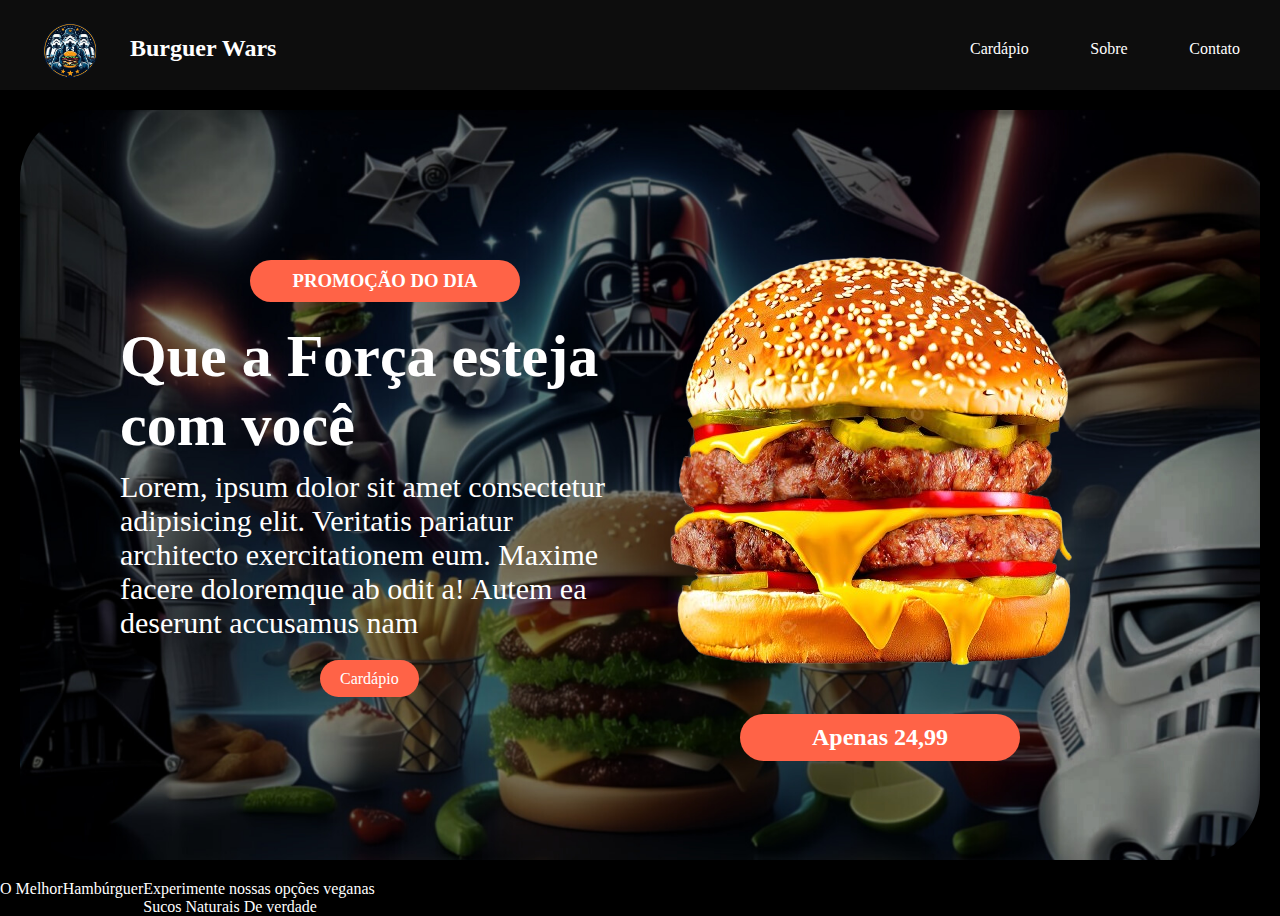
==== index.html @ f54b36db "Add files via upload" ====
<!DOCTYPE html>
<html lang="en">

<head>
    <meta charset="UTF-8">
    <meta name="viewport" content="width=device-width, initial-scale=1.0">
    <title>Burguer Wars</title>
    <link rel="stylesheet" href="style.css">
</head>

<body>

    <!-- Banner -->
    <div class="banner">
        <div class="banner01">
            <img src="imgs/logo.png" alt="Logo_genérica" class="logo">
            <h2 class="titulo">Burguer Wars</h2>
        </div>
        <div class="banner02">
            <a href="#" class="link">Cardápio</a>
            <a href="#" class="link">Sobre</a>
            <a href="#" class="link">Contato</a>
        </div>
    </div>

    <!-- Faixa -->
    <div class="faixa">
        <div class="faixa_texto">
            <h3 class="faixa_h3">PROMOÇÃO DO DIA</h3>
            <h2 class="faixa_h2">Que a Força esteja com você</h2>
            <p class="faixa_p">Lorem, ipsum dolor sit amet consectetur adipisicing elit. Veritatis pariatur architecto
                exercitationem
                eum. Maxime facere doloremque ab odit a! Autem ea deserunt accusamus nam</p>
            <a href="#" class="faixa_link">Cardápio</a>
        </div>

        <div class="faixa_img">
            <img src="imgs/burguer_v1.png" alt="Burgão">
            <h2 class="faixa_img_h2">Apenas 24,99</h2>
        </div>

    </div>

    <!-- Triplos -->
    <div class="triplos">
        <div>
            <p><span>O Melhor</span>Hambúrguer</p>

        </div>
        <div class="triplos_02">
            <div>
                <p>Experimente nossas opções veganas</p>
            </div>
            <div>
                <p>Sucos Naturais <span>De verdade</span></p>
            </div>
        </div>

    </div>

</body>

</html>
---- style.css ----
* {
    padding: 0;
    margin: 0;
    text-decoration: none;
    color: white;
}

div {
    display: flex;
}

body {
    background-color: #000000;
}

/*Banner*/
.banner {
    justify-content: space-between;
    background-color: #0D0D0D;
    padding-top: 20px;
    padding-left: 40px;
    padding-right: 40px;
    padding-bottom: 10px;
}

.banner02 {
    width: 270px;
    justify-content: space-between;
}

.titulo {
    padding-top: 15px;
    margin-left: 30px;
    color: #ffffff;
}

.link {
    padding-top: 20px;
    color: #ffffff;
}

.logo {
    height: 60px;
    width: 60px;
}

/*faixa*/
.faixa {
    padding-top: 100px;
    padding-left: 100px;
    justify-content: space-between;
    margin: 20px;
    background-image: url(imgs/faixa_v3_darth.png);
    background-size: 100%;
    border-radius: 70px;
}

.faixa_texto {
    padding-top: 50px;
    display: block;
    height: 600px;
}

.faixa_h3 {
    margin-left: 130px;
    margin-bottom: 20px;
    text-align: center;
    width: 250px;
    background-color: tomato;
    padding: 10px;
    border-radius: 30px;
}

.faixa_h2 {
    font-size: 60px;
    width: 500px;
    margin-bottom: 10px;
}

.faixa_p {
    font-size: 30px;
    width: 500px;
    margin-bottom: 30px;
}

.faixa_link {
    padding: 10px 20px;
    background-color: tomato;
    margin: 200px;
    border-radius: 30px;
}

.faixa_img {
    display: block;
    height: 400px;
    margin-right: 200px;
    text-align: center;
}

.faixa_img_h2 {
    background-color: tomato;
    padding: 10px;
    border-radius: 30px;
    width: 260px;
    margin-left: 120px;
}

/*Triplos*/
.triplos {
    display: flex;
}

.triplos_01 {}

.triplos_02 {
    display: block;
}
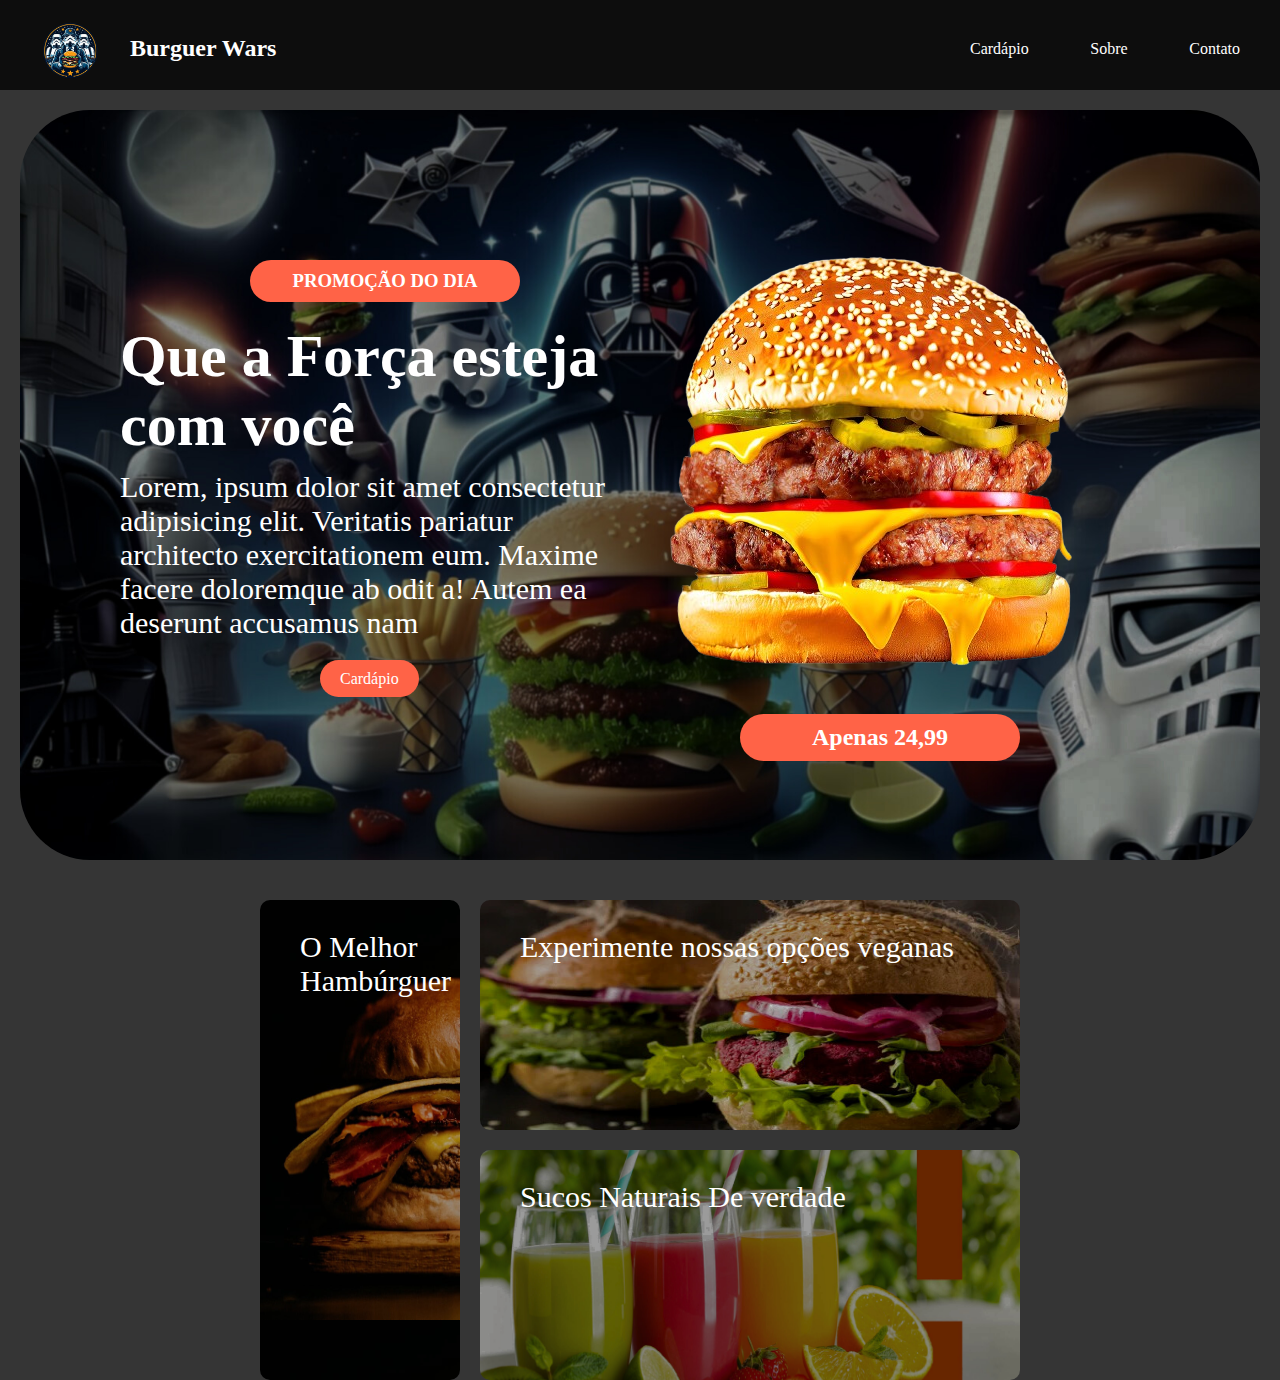
==== commit 848d4dbf: "Add files via upload" ====
--- a/index.html
+++ b/index.html
@@ -43,15 +43,15 @@
 
     <!-- Triplos -->
     <div class="triplos">
-        <div>
-            <p><span>O Melhor</span>Hambúrguer</p>
+        <div class="triplos_singular">
+            <p><span>O Melhor</span> Hambúrguer</p>
 
         </div>
         <div class="triplos_02">
-            <div>
+            <div class="duplos_01">
                 <p>Experimente nossas opções veganas</p>
             </div>
-            <div>
+            <div class="duplos_02">
                 <p>Sucos Naturais <span>De verdade</span></p>
             </div>
         </div>
--- a/style.css
+++ b/style.css
@@ -10,7 +10,7 @@
 }
 
 body {
-    background-color: #000000;
+    background-color: #353535;
 }
 
 /*Banner*/
@@ -51,6 +51,7 @@
     justify-content: space-between;
     margin: 20px;
     background-image: url(imgs/faixa_v3_darth.png);
+    background-repeat: no-repeat;
     background-size: 100%;
     border-radius: 70px;
 }
@@ -107,11 +108,51 @@
 
 /*Triplos*/
 .triplos {
+    justify-content: space-between;
+    height: 430px;
     display: flex;
+    padding: 20px 260px;
 }
-
-.triplos_01 {}
 
 .triplos_02 {
     display: block;
+    margin-left: 20px;
+}
+
+.triplos_singular {
+    padding-top: 30px;
+    padding-left: 40px;
+    height: 450px;
+    width: 500px;
+    background-size: 500px 420px;
+    background-image: url(imgs/triplos_burguer_01.png);
+    border-radius: 10px;
+    border-right: 20px;
+    font-size: 30px;
+}
+
+.duplos_01 {
+    padding-top: 30px;
+    padding-left: 40px;
+    height: 200px;
+    width: 500px;
+    background-size: 540px 280px;
+    background-image: url(imgs/triplo_vegano.png);
+    background-repeat: no-repeat;
+    border-radius: 10px;
+    margin-bottom: 20px;
+    font-size: 30px;
+}
+
+.duplos_02 {
+    padding-top: 30px;
+    padding-left: 40px;
+    height: 200px;
+    width: 500px;
+    background-image: url(imgs/triplos_sucos.png);
+    background-repeat: no-repeat;
+    background-position: center;
+    background-size: 540px 280px;
+    border-radius: 10px;
+    font-size: 30px;
 }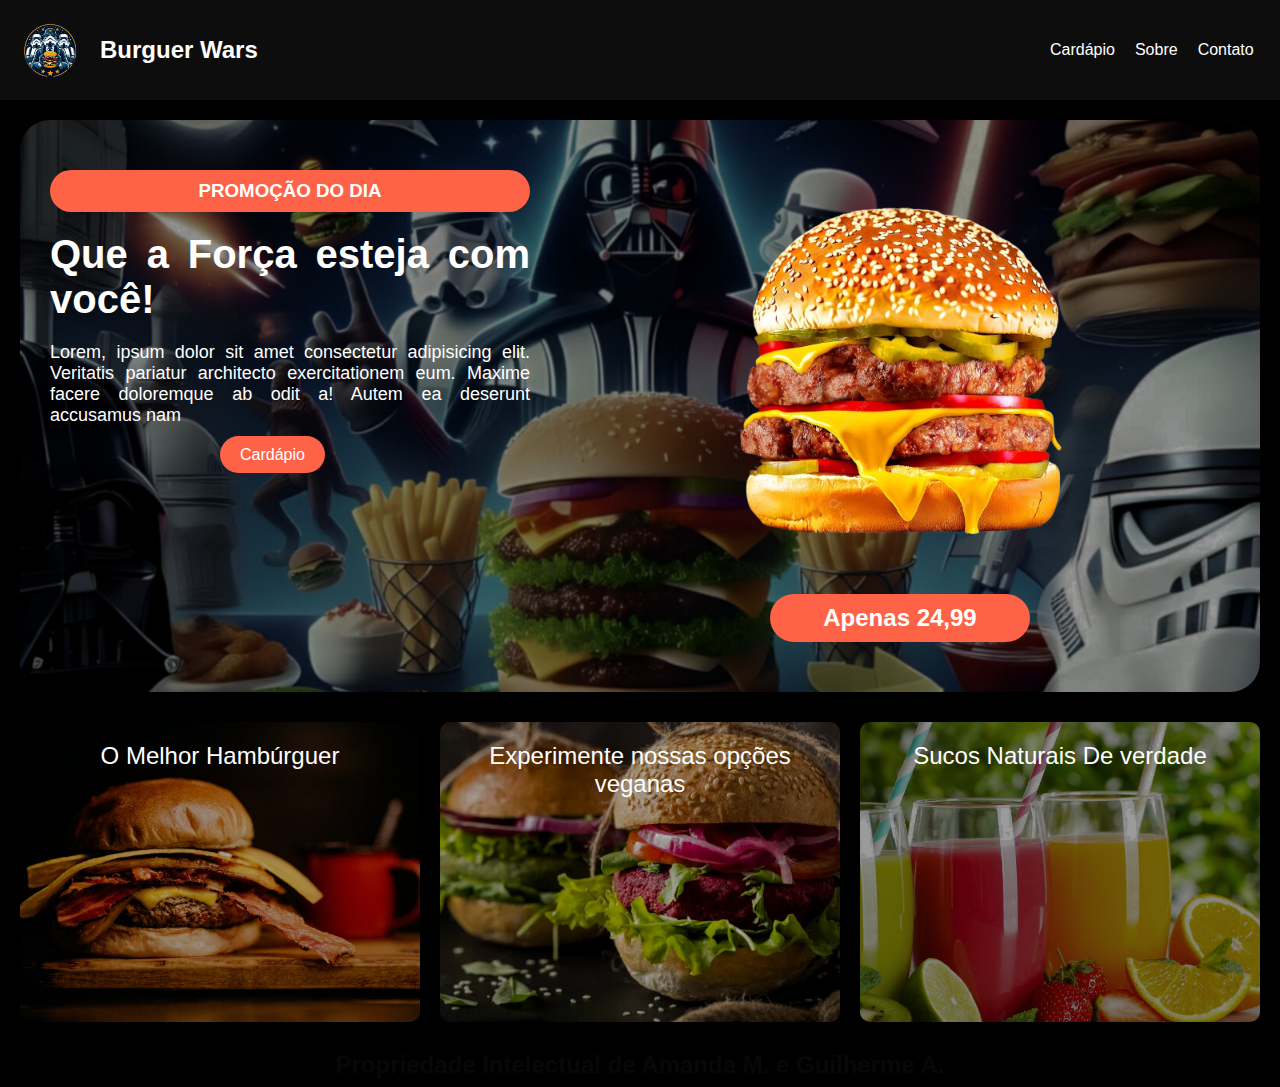
==== commit 0ee7c97b: "index.html" ====
--- a/index.html
+++ b/index.html
@@ -5,29 +5,30 @@
     <meta charset="UTF-8">
     <meta name="viewport" content="width=device-width, initial-scale=1.0">
     <title>Burguer Wars</title>
-    <link rel="stylesheet" href="style.css">
+    <link rel="stylesheet" href="style_v2.css">
+    <link rel="shortcut icon" href="imgs/logo.png" type="image/x-icon">
 </head>
 
 <body>
 
     <!-- Banner -->
-    <div class="banner">
+    <header class="banner">
         <div class="banner01">
             <img src="imgs/logo.png" alt="Logo_genérica" class="logo">
             <h2 class="titulo">Burguer Wars</h2>
         </div>
-        <div class="banner02">
+        <nav class="banner02">
             <a href="#" class="link">Cardápio</a>
             <a href="#" class="link">Sobre</a>
-            <a href="#" class="link">Contato</a>
-        </div>
-    </div>
+            <a href="contatos.html" class="link">Contato</a>
+        </nav>
+    </header>
 
     <!-- Faixa -->
-    <div class="faixa">
+    <section class="faixa">
         <div class="faixa_texto">
             <h3 class="faixa_h3">PROMOÇÃO DO DIA</h3>
-            <h2 class="faixa_h2">Que a Força esteja com você</h2>
+            <h2 class="faixa_h2">Que a Força esteja com você!</h2>
             <p class="faixa_p">Lorem, ipsum dolor sit amet consectetur adipisicing elit. Veritatis pariatur architecto
                 exercitationem
                 eum. Maxime facere doloremque ab odit a! Autem ea deserunt accusamus nam</p>
@@ -38,26 +39,27 @@
             <img src="imgs/burguer_v1.png" alt="Burgão">
             <h2 class="faixa_img_h2">Apenas 24,99</h2>
         </div>
-
-    </div>
+    </section>
 
     <!-- Triplos -->
-    <div class="triplos">
+    <section class="triplos">
         <div class="triplos_singular">
             <p><span>O Melhor</span> Hambúrguer</p>
+        </div>
+        <div class="duplos_01">
+            <p>Experimente nossas opções veganas</p>
+        </div>
+        <div class="duplos_02">
+            <p>Sucos Naturais <span>De verdade</span></p>
+        </div>
+    </section>
 
+    <!-- Créditos -->
+    <div class="creditos">
+        <div>
+            <h2 style="color: #080808">Propriedade Intelectual de Amanda M. e Guilherme A.</h2>
         </div>
-        <div class="triplos_02">
-            <div class="duplos_01">
-                <p>Experimente nossas opções veganas</p>
-            </div>
-            <div class="duplos_02">
-                <p>Sucos Naturais <span>De verdade</span></p>
-            </div>
-        </div>
-
     </div>
-
 </body>
 
-</html>+</html>
--- a/style_v2.css
+++ b/style_v2.css
@@ -0,0 +1,227 @@
+* {
+    padding: 0;
+    margin: 0;
+    text-decoration: none;
+    color: white;
+    box-sizing: border-box;
+}
+
+body {
+    background-color: #000000;
+    font-family: Arial, sans-serif;
+}
+
+/* Banner */
+.banner {
+    display: flex;
+    justify-content: space-between;
+    background-color: #0D0D0D;
+    padding: 20px;
+    padding-right: 40px;
+}
+
+.banner01 {
+    display: flex;
+    align-items: center;
+}
+
+.banner02 {
+    display: flex;
+    justify-content: space-between;
+    width: 200px;
+    align-items: center;
+}
+
+.titulo {
+    margin-left: 20px;
+    color: white;
+    font-size: 24px;
+}
+
+.link {
+    color: white;
+    font-size: 16px;
+    padding: 10px;
+    transition: 0.3s;
+}
+
+.link:hover {
+    color: tomato;
+}
+
+.logo {
+    height: 60px;
+    width: 60px;
+}
+
+/* Faixa */
+.faixa {
+    display: flex;
+    justify-content: space-between;
+    padding: 50px 30px;
+    background-image: url(imgs/faixa_v3_darth.png);
+    background-size: cover;
+    background-position: center;
+    border-radius: 30px;
+    margin-top: 20px;
+    margin-bottom: 10px;
+    margin-left: 20px;
+    margin-right: 20px;
+    flex-wrap: wrap;
+}
+
+.faixa_texto {
+    flex: 1;
+    padding-right: 20px;
+    max-width: 500px;
+}
+
+.faixa_h3 {
+    background-color: tomato;
+    padding: 10px;
+    border-radius: 30px;
+    text-align: center;
+}
+
+.faixa_h2 {
+    font-size: 40px;
+    margin: 20px 0;
+    text-align: justify;
+}
+
+.faixa_p {
+    font-size: 18px;
+    margin-bottom: 20px;
+    text-align: justify;
+}
+
+.faixa_link {
+    background-color: tomato;
+    padding: 10px 20px;
+    border-radius: 30px;
+    margin-top: 20px;
+    margin-left: 170px;
+}
+
+.faixa_img {
+    text-align: center;
+    flex: 1;
+    padding-left: 20px;
+}
+
+.faixa_img img {
+    width: 100%;
+    height: auto;
+    max-width: 400px;
+}
+
+.faixa_img_h2 {
+    background-color: tomato;
+    padding: 10px;
+    border-radius: 30px;
+    width: 260px;
+    margin: 20px auto 0;
+}
+
+@media (max-width: 768px) {
+    .banner {
+        display: flex;
+        justify-content: space-between;
+        background-color: #0D0D0D;
+        padding: 20px;
+        padding-right: 40px;
+    }
+
+    .faixa {
+        display: block;
+        justify-content: space-between;
+        padding: 50px 30px;
+        background-image: url(imgs/faixa_v3_darth.png);
+        background-size: cover;
+        background-position: center;
+        border-radius: 30px;
+        margin-top: 20px;
+        margin-bottom: 10px;
+        margin-left: 20px;
+        margin-right: 20px;
+        flex-wrap: wrap;
+    }
+}
+
+/* Triplos */
+.triplos {
+    display: flex;
+    justify-content: space-between;
+    padding: 10px;
+    flex-wrap: wrap;
+}
+
+.triplos_singular,
+.duplos_01,
+.duplos_02 {
+    background-color: #0D0D0D;
+    border-radius: 10px;
+    margin: 10px;
+    text-align: center;
+    padding: 20px;
+    color: white;
+    font-size: 24px;
+    flex: 1;
+    min-width: 300px;
+    min-height: 300px;
+}
+
+.triplos_singular {
+    background-image: url(imgs/triplos_burguer_01.png);
+    background-size: cover;
+    background-position: center;
+}
+
+.duplos_01 {
+    background-image: url(imgs/triplo_vegano.png);
+    background-size: cover;
+    background-position: center;
+}
+
+.duplos_02 {
+    background-image: url(imgs/triplos_sucos.png);
+    background-size: cover;
+    background-position: center;
+}
+
+.triplos_02 {
+    display: flex;
+    flex-wrap: wrap;
+    justify-content: space-between;
+}
+
+@media (max-width: 768px) {
+    .faixa {
+        flex-direction: column;
+        padding: 30px 20px;
+    }
+
+    .banner02 {
+        display: none;
+    }
+
+    .banner {
+        flex-direction: column;
+        align-items: center;
+    }
+
+    .faixa_img_h2 {
+        margin-left: 0;
+        margin-top: 20px;
+    }
+}
+
+/* Créditos */
+.creditos {
+    display: flex;
+    justify-content: center;
+    align-items: center;
+    height: 5vh;
+    margin: 0;
+    ;
+}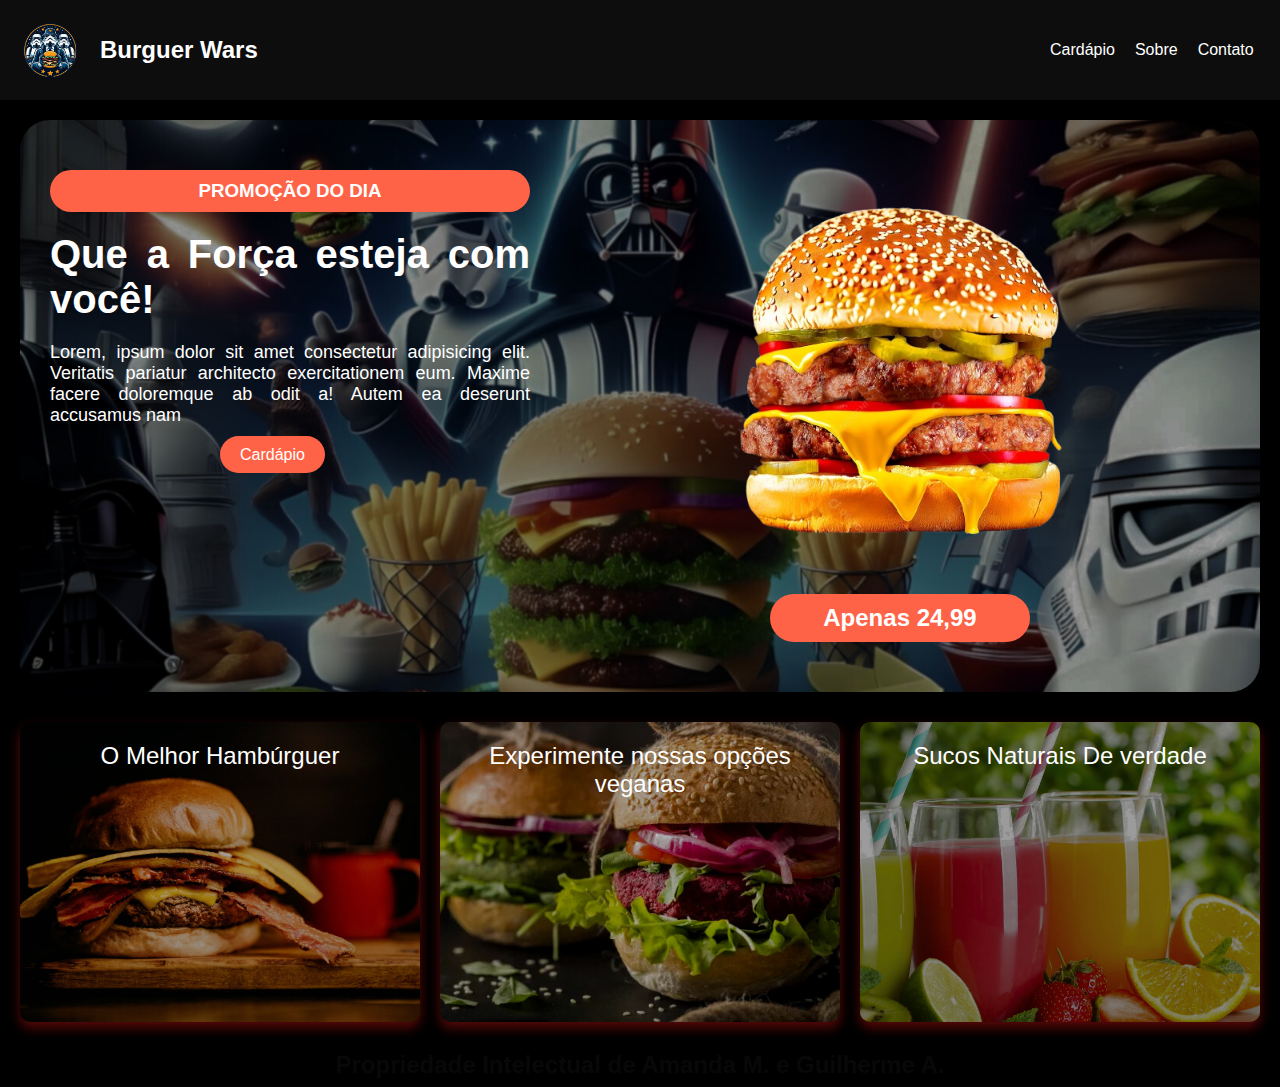
==== commit d262757e: "Update index.html" ====
--- a/index.html
+++ b/index.html
@@ -18,8 +18,8 @@
             <h2 class="titulo">Burguer Wars</h2>
         </div>
         <nav class="banner02">
-            <a href="#" class="link">Cardápio</a>
-            <a href="#" class="link">Sobre</a>
+            <a href="cardapio.html" class="link">Cardápio</a>
+            <a href="sobre_nos.html" class="link">Sobre</a>
             <a href="contatos.html" class="link">Contato</a>
         </nav>
     </header>
--- a/style_v2.css
+++ b/style_v2.css
@@ -159,6 +159,7 @@
 .triplos_singular,
 .duplos_01,
 .duplos_02 {
+    box-shadow: 0 6px 12px #570808;
     background-color: #0D0D0D;
     border-radius: 10px;
     margin: 10px;
@@ -224,4 +225,4 @@
     height: 5vh;
     margin: 0;
     ;
-}+}
